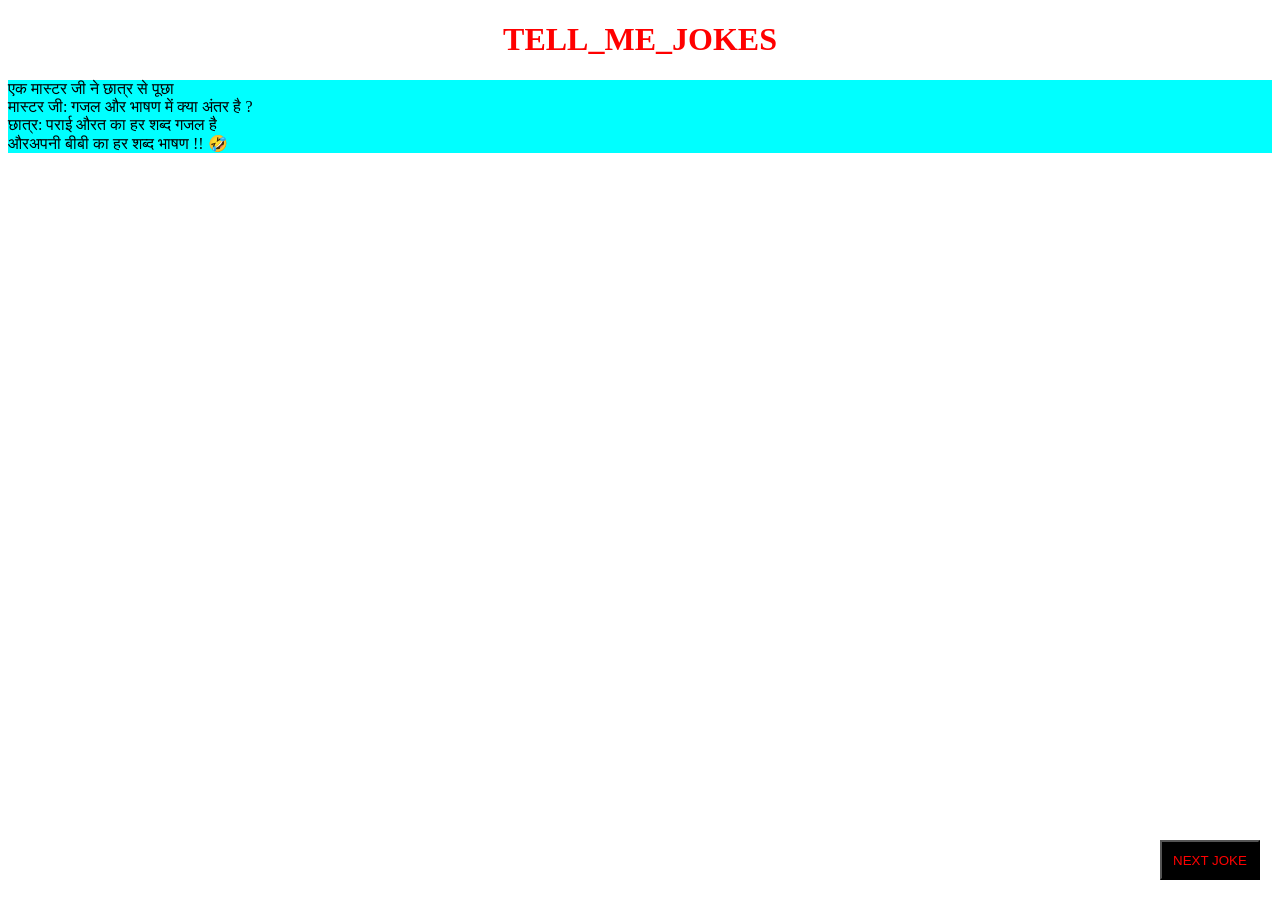
==== TELL ME JOKES/TELL_ME_JOKES.HTML @ f83f8a23 "Added python practice files" ====
<!DOCTYPE html>
<html lang="en">
<head>
    <meta charset="UTF-8">
    <meta name="viewport" content="width=device-width, initial-scale=1.0">
    <title>TELL_ME_JOKES</title>
    <style>
    H1{
        text-align: center;
        color: red;
    }
    </style>
    
</head>
<body>
    <H1>TELL_ME_JOKES</H1>
    <div>
        
    </div>
    <SCript src="TELL_ME_JOKES.JS"></SCript>
</body>
</html>
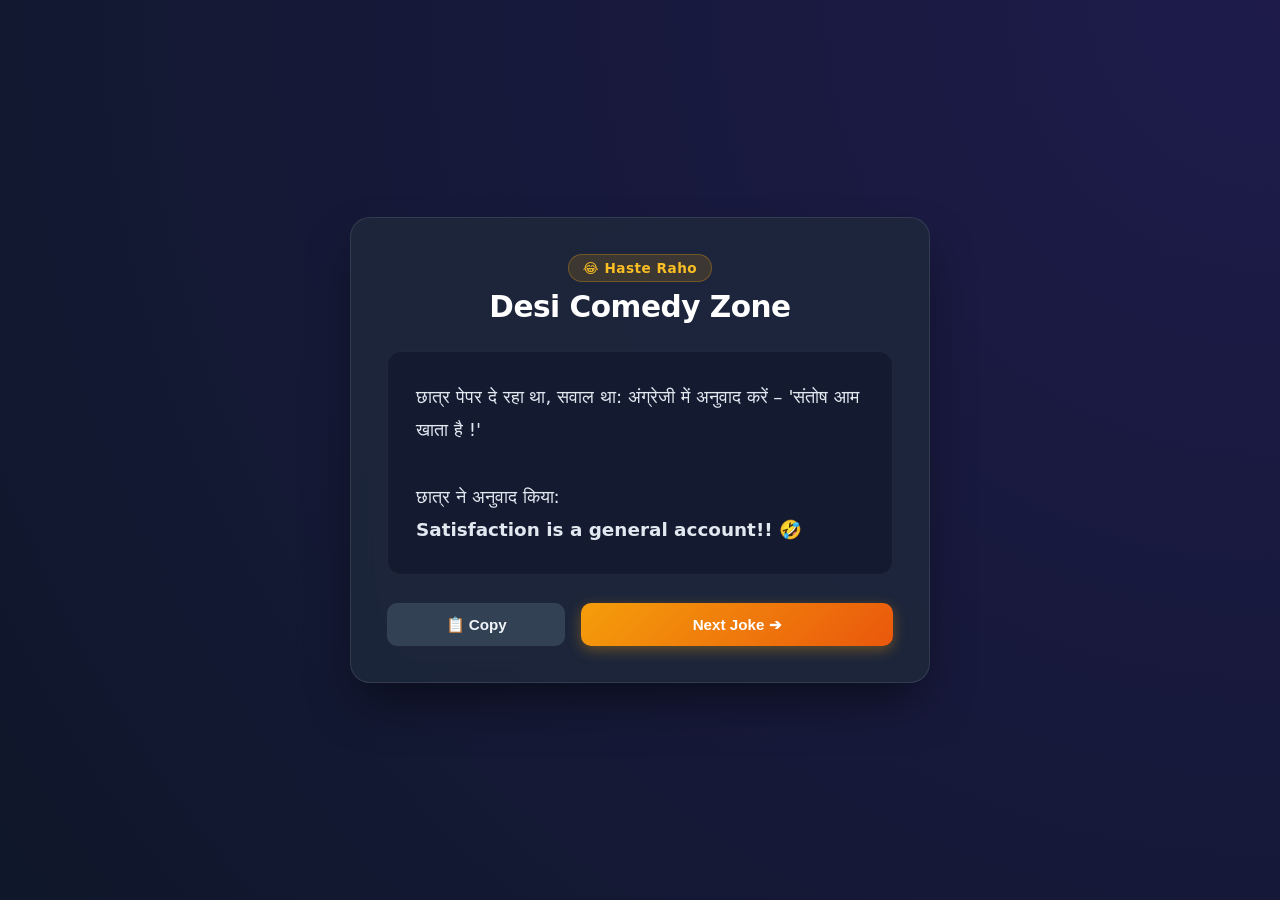
==== commit 9e82aff0: "Added HTML CSS JAVASCRIPT practice files" ====
--- a/TELL ME JOKES/TELL_ME_JOKES.HTML
+++ b/TELL ME JOKES/TELL_ME_JOKES.HTML
@@ -1,22 +1,33 @@
 <!DOCTYPE html>
-<html lang="en">
+<html lang="hi">
 <head>
-    <meta charset="UTF-8">
-    <meta name="viewport" content="width=device-width, initial-scale=1.0">
-    <title>TELL_ME_JOKES</title>
-    <style>
-    H1{
-        text-align: center;
-        color: red;
-    }
-    </style>
-    
+  <meta charset="UTF-8">
+  <meta name="viewport" content="width=device-width, initial-scale=1.0">
+  <title>Daily Jokes Hub</title>
+  <link rel="stylesheet" href="TELL_ME_JOKES.CSS">
 </head>
 <body>
-    <H1>TELL_ME_JOKES</H1>
-    <div>
-        
+
+  <main class="app-card">
+    <div class="card-header">
+      <span class="badge">😂 Haste Raho</span>
+      <h1 class="main-title">Desi Comedy Zone</h1>
     </div>
-    <SCript src="TELL_ME_JOKES.JS"></SCript>
+
+    <div class="joke-wrapper">
+      <div class="joke-box" id="jokeBox"></div>
+    </div>
+
+    <div class="card-footer">
+      <button class="action-btn copy-btn" id="copyBtn" title="Copy Joke">
+        📋 Copy
+      </button>
+      <button class="action-btn next-btn" id="nextBtn">
+        Next Joke ➔
+      </button>
+    </div>
+  </main>
+
+  <script src="TELL_ME_JOKES.JS"></script>
 </body>
 </html>
--- a/TELL ME JOKES/TELL_ME_JOKES.CSS
+++ b/TELL ME JOKES/TELL_ME_JOKES.CSS
@@ -0,0 +1,125 @@
+* {
+  box-sizing: border-box;
+  margin: 0;
+  padding: 0;
+}
+
+body {
+  min-height: 100vh;
+  display: flex;
+  justify-content: center;
+  align-items: center;
+  background: radial-gradient(circle at top right, #1e1b4b, #0f172a);
+  font-family: system-ui, -apple-system, BlinkMacSystemFont, "Segoe UI", Roboto, sans-serif;
+  padding: 1.25rem;
+  color: #f8fafc;
+}
+
+.app-card {
+  background: rgba(30, 41, 59, 0.85);
+  backdrop-filter: blur(12px);
+  border: 1px solid rgba(255, 255, 255, 0.1);
+  width: 100%;
+  max-width: 580px;
+  border-radius: 20px;
+  padding: 2.25rem;
+  box-shadow: 0 25px 50px -12px rgba(0, 0, 0, 0.5);
+  display: flex;
+  flex-direction: column;
+  gap: 1.75rem;
+}
+
+.card-header {
+  text-align: center;
+  display: flex;
+  flex-direction: column;
+  align-items: center;
+  gap: 0.5rem;
+}
+
+.badge {
+  background: rgba(245, 158, 11, 0.15);
+  color: #fbbf24;
+  border: 1px solid rgba(245, 158, 11, 0.3);
+  padding: 0.3rem 0.85rem;
+  border-radius: 9999px;
+  font-size: 0.85rem;
+  font-weight: 600;
+  letter-spacing: 0.5px;
+}
+
+.main-title {
+  font-size: 1.85rem;
+  font-weight: 800;
+  color: #ffffff;
+  letter-spacing: -0.5px;
+}
+
+.joke-wrapper {
+  min-height: 160px;
+  display: flex;
+  align-items: center;
+  justify-content: center;
+  background: rgba(15, 23, 42, 0.6);
+  border: 1px solid rgba(255, 255, 255, 0.05);
+  border-radius: 14px;
+  padding: 1.75rem;
+}
+
+.joke-box {
+  width: 100%;
+  font-size: 1.15rem;
+  line-height: 1.8;
+  color: #e2e8f0;
+  font-weight: 500;
+  transition: opacity 0.25s ease, transform 0.25s ease;
+  opacity: 1;
+  transform: translateY(0);
+}
+
+.joke-box.fade-out {
+  opacity: 0;
+  transform: translateY(6px);
+}
+
+.card-footer {
+  display: flex;
+  gap: 1rem;
+  justify-content: space-between;
+}
+
+.action-btn {
+  border: none;
+  cursor: pointer;
+  font-size: 0.95rem;
+  font-weight: 600;
+  padding: 0.8rem 1.4rem;
+  border-radius: 10px;
+  transition: all 0.2s ease;
+}
+
+.copy-btn {
+  background: #334155;
+  color: #f1f5f9;
+  flex: 1;
+}
+
+.copy-btn:hover {
+  background: #475569;
+}
+
+.next-btn {
+  background: linear-gradient(135deg, #f59e0b, #ea580c);
+  color: #ffffff;
+  flex: 2;
+  box-shadow: 0 4px 14px rgba(245, 158, 11, 0.35);
+}
+
+.next-btn:hover {
+  transform: translateY(-2px);
+  box-shadow: 0 6px 20px rgba(245, 158, 11, 0.45);
+}
+
+.action-btn:active {
+  transform: scale(0.97);
+}
